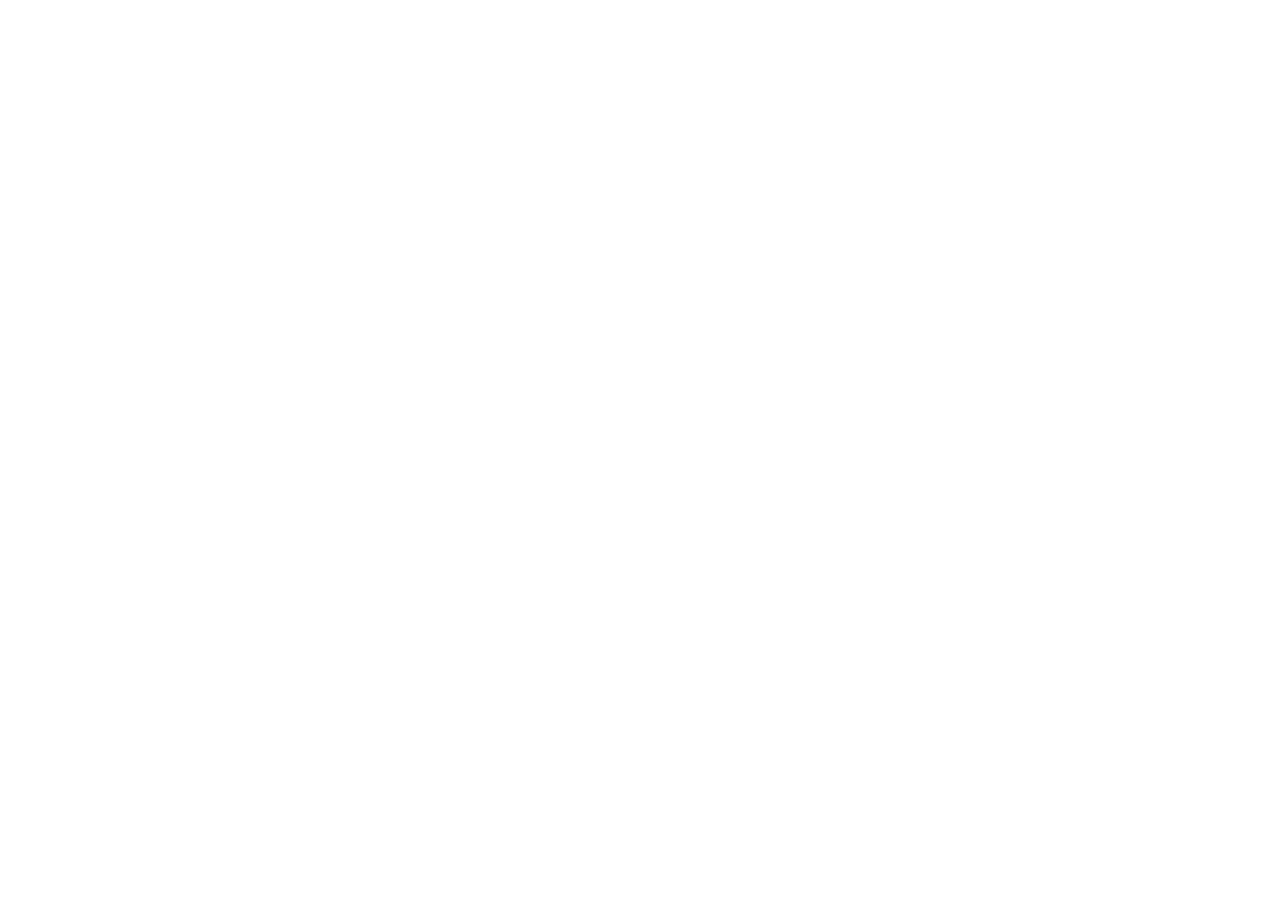
==== index.html @ 8a736838 "tp_06" ====
<!DOCTYPE html>
<html lang="es">
<head>
    <meta charset="UTF-8">
    <meta http-equiv="X-UA-Compatible" content="IE=edge">
    <meta name="viewport" content="width=device-width, initial-scale=1.0">
    <title>pagina_6</title>
</head>
<body>
    <!--PARTE NUMERO 1-->
<!--1:¿Qué propiedad de CSS se utiliza para convertir el contenedor en un contenedor flex?
la propiedad que se utiliza es display-->
<!--2:Qué propiedad de CSS se utiliza para centrar los elementos dentro del contenedor a lo largo del eje principal horizontal?
la propiedad que se usa para centrar los elementos es justift content-->
<!--3:¿Qué propiedad de CSS se utiliza para centrar los elementos dentro del contenedor a lo largo del eje secundario vertical?
la propiedad que se usa para centrar los elementos es el aling items-->
<!--4:¿Cuál es la altura del contenedor especificada en el código?
la altura de el contenedor especificada es de 200 pixeles-->
<!--5:¿Cuál es el ancho de las cajas dentro del contenedor?
el ancho de las cajas es de 100 pixeles-->
<!--6:¿Qué color de fondo se establece para las cajas dentro del contenedor?
el color de fondo establecido es el rojo-->
<!--7:¿Qué etiqueta HTML se utiliza para crear el contenedor?
la etqueta de html que se utiliza para crear el contenedor es el div-->
<!--8:¿Qué clase se aplica al contenedor para aplicar los estilos CSS?
se utiliza la clase .container para que se apliquen los estilos-->
<!--9:¿Qué clase se aplica a las cajas dentro del contenedor para aplicar los estilos CSS?
se utiliza la clase .box para que se apliquen los estilos-->
<!--10:¿Cuál es el propósito principal del código CSS proporcionado?
el proposito principal del codigo proporcionado es aplicar un estilo utilizando las clases .box y .container-->

<!--PARTE NUMERO 2-->
<!--1:¿Qué propiedad CSS se utiliza para establecer un contenedor como contenedor flex?
-->
    
</body>
</html>
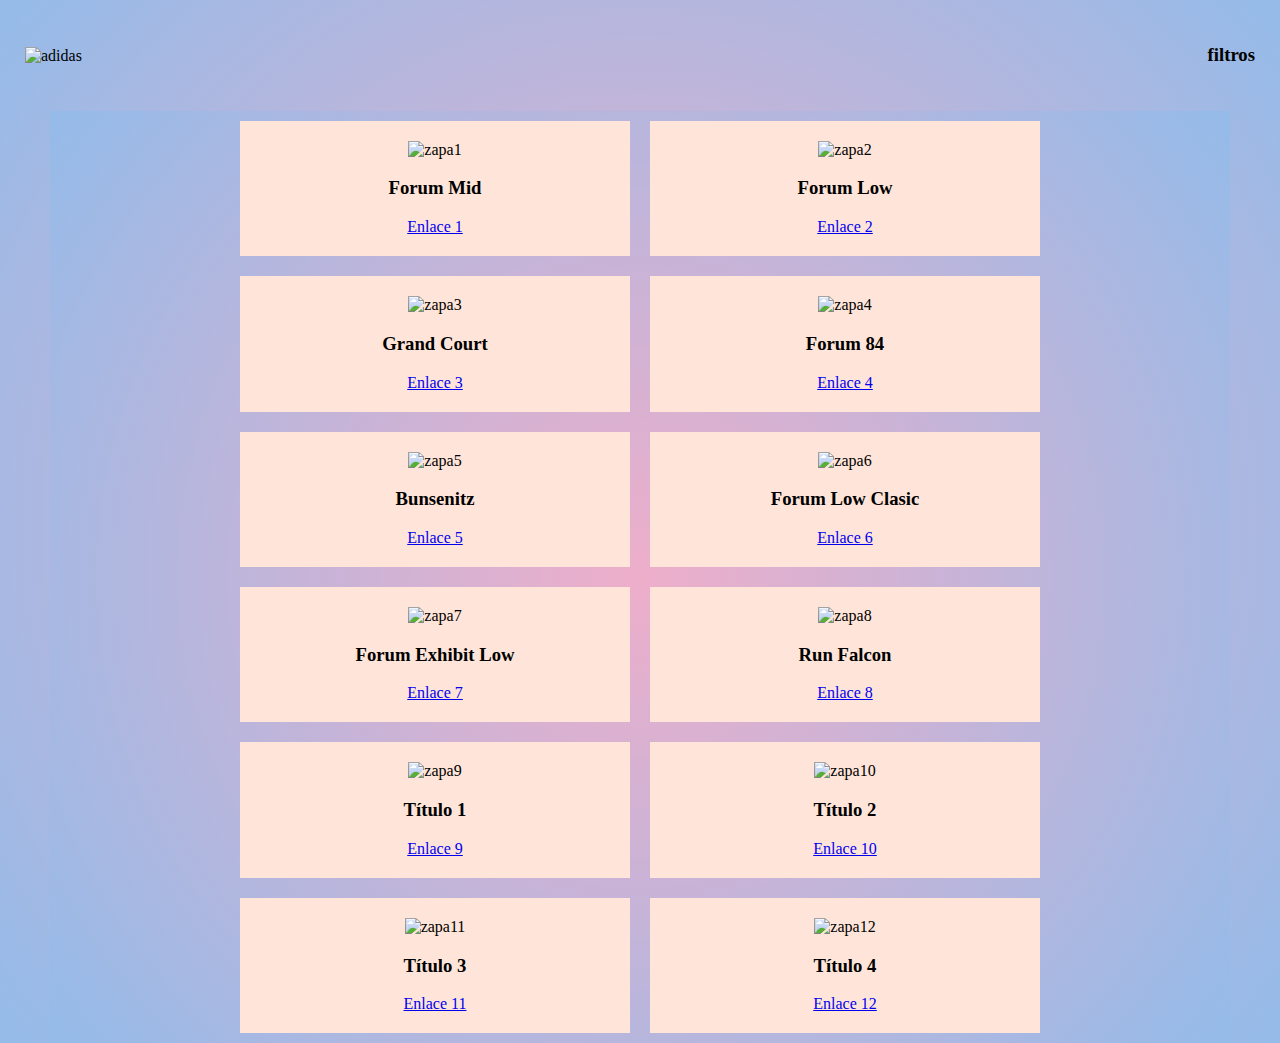
==== commit d7cb555b: "tp-06" ====
--- a/index.html
+++ b/index.html
@@ -5,6 +5,7 @@
     <meta http-equiv="X-UA-Compatible" content="IE=edge">
     <meta name="viewport" content="width=device-width, initial-scale=1.0">
     <title>pagina_6</title>
+    <link rel="stylesheet" href="estilos.css">
 </head>
 <body>
     <!--PARTE NUMERO 1-->
@@ -25,13 +26,102 @@
 <!--8:¿Qué clase se aplica al contenedor para aplicar los estilos CSS?
 se utiliza la clase .container para que se apliquen los estilos-->
 <!--9:¿Qué clase se aplica a las cajas dentro del contenedor para aplicar los estilos CSS?
-se utiliza la clase .box para que se apliquen los estilos-->
+se utiliza la clase .box para que se ap¿Cuál es la propiedad CSS que se utiliza para establecer un margen a la derecha y a la izquierda del contenedor?
+liquen los estilos-->
 <!--10:¿Cuál es el propósito principal del código CSS proporcionado?
 el proposito principal del codigo proporcionado es aplicar un estilo utilizando las clases .box y .container-->
 
 <!--PARTE NUMERO 2-->
 <!--1:¿Qué propiedad CSS se utiliza para establecer un contenedor como contenedor flex?
--->
-    
+ se utiliza el display;flex para establecerlo como contenedor flex-->
+ <!--2:¿Qué valor se utiliza en la propiedad `flex-wrap` para permitir que los elementos se envuelvan en líneas adicionales si no hay suficiente espacio?
+el valor que se utiliza en la propiedad es es flex-wrap; -->
+<!--3:¿Cuál es la propiedad CSS que se utiliza para centrar los elementos a lo largo del eje principal horizontal en un contenedor flex?
+ la propiedad que se usa es justify-content-->
+ <!--4:¿Cuál es la propiedad CSS que se utiliza para centrar los elementos a lo largo del eje secundario vertical en un contenedor flex?
+la propiedad es align items-->
+<!--5: ¿Cuál es el propósito del valor `justify-content: space-between` en la propiedad `justify-content` del encabezado?
+el proposito es separar las cosas afectadas a los bordes-->
+<!--6:¿Cuál es el propósito del valor `align-items: baseline` en la propiedad `align-items` del encabezado?
+el proposito es centrar los elementos-->
+<!--7:¿Qué propiedad CSS se utiliza para establecer el ancho del contenedor del título?
+la propie de css que se utiliza es el heigth y el width-->
+<!--8:. ¿Qué propiedad CSS se utiliza para alinear el texto del título en el centro?
+la propiedad de css que se utiliza para alinear el texto del titulo en el centro es text-align;center-->
+<!--9:¿Cuál es la propiedad CSS que se utiliza para establecer un margen a la derecha y a la izquierda del contenedor?
+dentro de .container utilizo la propiedad justify-conten:start o end para ponerlos a la izquierda y a la derecha-->
+<!--10:¿Qué propiedad CSS se utiliza para establecer el color de fondo del contenedor principal?
+dentro de .container utilizo la propiedad background-color;-->
+<header>
+    <div class="container-image">
+        <img src="https://tuquejasuma.com/media/images/entity15_square_hsj1dMV.png" alt="adidas">
+    </div>
+    <div>
+        <h3 class="container-title">filtros</h3>
+   <!-- https://as2.ftcdn.net/v2/jpg/02/27/83/25/1000_F_227832587_28KOl4CjI6dvt244LUSpyWeJthaVlamd.jpg-->
+   <!--zapas/boton1.html-->
+</header>
+<main class="container">
+    <div class="box">
+        <img src="https://assets.adidas.com/images/h_840,f_auto,q_auto,fl_lossy,c_fill,g_auto/c7227d99699243099c24ac5e00406c2c_9366/Zapatillas_Forum_Mid_Blanco_FY4976_01_standard.jpg" alt="zapa1">
+        <h3>Forum Mid</h3>
+        <a href="#">Enlace 1</a>
+    </div>
+    <div class="box">
+        <img src="https://assets.adidas.com/images/h_840,f_auto,q_auto,fl_lossy,c_fill,g_auto/ef3f832c048044e6a16aaf1b0187558c_9366/Zapatillas_Forum_Low_Gris_HQ7096_01_standard.jpg" alt="zapa2">
+        <h3>Forum Low</h3>
+        <a href="#">Enlace 2</a>
+    </div>
+    <div class="box">
+        <img src="https://assets.adidas.com/images/h_840,f_auto,q_auto,fl_lossy,c_fill,g_auto/4896bd57f0894845b5c0ae8300eec549_9366/Zapatillas_adidas_Grand_Court_Cloudfoam_Comfort_Blanco_GW9195_01_standard.jpg" alt="zapa3">
+        <h3>Grand Court</h3>
+        <a href="#">Enlace 3</a>
+    </div>
+    <div class="box">
+        <img src="https://assets.adidas.com/images/h_840,f_auto,q_auto,fl_lossy,c_fill,g_auto/b48767269cba4c6bbf64af1b016e2e48_9366/Zapatillas_Forum_84_Hi_Blanco_GW4328_01_standard.jpg" alt="zapa4">
+        <h3>Forum 84</h3>
+        <a href="#">Enlace 4</a>
+    </div>
+    <div class="box">
+        <img src="https://assets.adidas.com/images/h_840,f_auto,q_auto,fl_lossy,c_fill,g_auto/fc95fab1ef5d4acdb3e6ae2b0023d230_9366/Zapatillas_Busenitz_Blanco_GY6900_01_standard.jpg" alt="zapa5">
+        <h3>Bunsenitz</h3>
+        <a href="#">Enlace 5</a>
+    </div>
+    <div class="box">
+        <img src="https://assets.adidas.com/images/h_840,f_auto,q_auto,fl_lossy,c_fill,g_auto/f8f8d34f27cb440594d1af12000ecabd_9366/Zapatillas_Forum_Low_Classic_Blanco_FZ6267_01_standard.jpg" alt="zapa6">
+        <h3>Forum Low Clasic</h3>
+        <a href="#">Enlace 6</a>
+    </div>
+    <div class="box">
+        <img src="https://assets.adidas.com/images/h_840,f_auto,q_auto,fl_lossy,c_fill,g_auto/b8568d500d7043e08aa3adf7001ed367_9366/Zapatillas_Forum_Exhibit_Low_Negro_GZ0936_01_standard.jpg" alt="zapa7">
+        <h3>Forum Exhibit Low</h3>
+        <a href="#">Enlace 7</a>
+    </div>
+    <div class="box">
+        <img src="https://assets.adidas.com/images/h_840,f_auto,q_auto,fl_lossy,c_fill,g_auto/08bfbed8550d47f896b3aed100e393bb_9366/Zapatillas_Run_Falcon_2.0_Gris_GV9559_01_standard.jpg" alt="zapa8">
+        <h3>Run Falcon</h3>
+        <a href="#">Enlace 8</a>
+    </div>
+    <div class="box">
+        <img src="https://picsum.photos/200" alt="zapa9">
+        <h3>Título 1</h3>
+        <a href="#">Enlace 9</a>
+    </div>
+    <div class="box">
+        <img src="https://picsum.photos/200" alt="zapa10">
+        <h3>Título 2</h3>
+        <a href="#">Enlace 10</a>
+    </div>
+    <div class="box">
+        <img src="https://picsum.photos/200" alt="zapa11">
+        <h3>Título 3</h3>
+        <a href="#">Enlace 11</a>
+    </div>
+    <div class="box">
+        <img src="https://picsum.photos/200" alt="zapa12">
+        <h3>Título 4</h3>
+        <a href="#">Enlace 12</a>
+    </div>
+</main>
 </body>
 </html>--- a/estilos.css
+++ b/estilos.css
@@ -0,0 +1,52 @@
+body {
+    background: rgb(238,174,202);
+background: radial-gradient(circle, rgba(238,174,202,1) 0%, rgba(148,187,233,1) 100%); 
+    margin: 0;
+    padding: 0;
+}
+
+.container {
+    /* Podés visitar: https://developer.mozilla.org/es/docs/Learn/CSS/CSS_layout/Flexbox#el_modelo_flexible para entender el modelo Flexbox */
+    display: flex; /* Establece el contenedor como un contenedor flex */
+    flex-wrap: wrap; /* Permite que los elementos se envuelvan en líneas adicionales si no hay suficiente espacio */
+    justify-content: center; /* Centra los elementos a lo largo del eje principal horizontal */
+    align-items: center; /* Centra los elementos a lo largo del eje secundario vertical */
+    background: rgb(238,174,202);
+background: radial-gradient(circle, rgba(238,174,202,1) 0%, rgba(148,187,233,1) 100%);
+    margin: 0 50px;/* Margen a la derecha y a la izquierda. El valor 0 es para el margen superior e inferior */
+
+}
+
+header {
+    display: flex; /* Establece el encabezado como un contenedor flex */
+    align-items: baseline; /* Alinea los elementos del encabezado a lo largo de la línea de base */
+    justify-content: space-between; /* Distribuye los elementos del encabezado de manera uniforme a lo largo del eje principal horizontal */
+    padding: 25px;
+
+}
+.container-title {
+    width: 100%;
+    text-align: center;
+    margin-bottom: 20px;
+}
+
+.container-image {
+    text-align: center;
+    margin-bottom: 20px;
+}
+
+.box {
+    width: 350px;
+    padding: 20px;
+    background-color: #ffe5d9;
+    margin: 10px;
+    text-align: center;
+}
+header img{
+    width: 90px;
+    height: 90px;
+}
+img{
+    width: 200px;
+    height: 200px;
+}
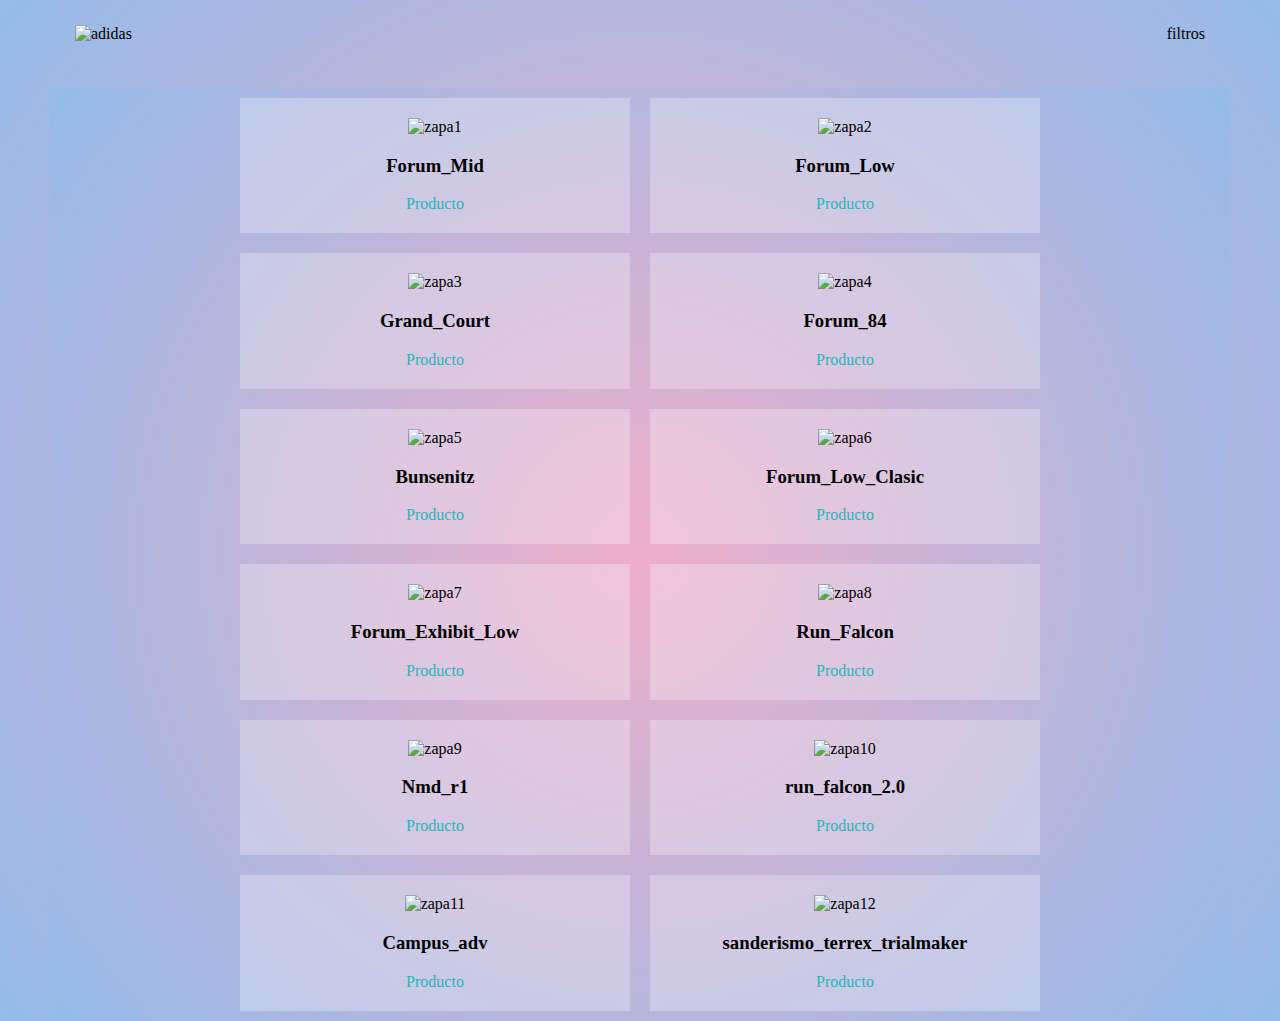
==== commit 67c1c643: "tp_6" ====
--- a/index.html
+++ b/index.html
@@ -57,70 +57,69 @@
         <img src="https://tuquejasuma.com/media/images/entity15_square_hsj1dMV.png" alt="adidas">
     </div>
     <div>
-        <h3 class="container-title">filtros</h3>
-   <!-- https://as2.ftcdn.net/v2/jpg/02/27/83/25/1000_F_227832587_28KOl4CjI6dvt244LUSpyWeJthaVlamd.jpg-->
-   <!--zapas/boton1.html-->
+        <a class="filtros" href="">filtros</a>
+        </div>
 </header>
 <main class="container">
     <div class="box">
         <img src="https://assets.adidas.com/images/h_840,f_auto,q_auto,fl_lossy,c_fill,g_auto/c7227d99699243099c24ac5e00406c2c_9366/Zapatillas_Forum_Mid_Blanco_FY4976_01_standard.jpg" alt="zapa1">
-        <h3>Forum Mid</h3>
-        <a href="#">Enlace 1</a>
+        <h3>Forum_Mid</h3>
+        <a href="#">Producto</a>
     </div>
     <div class="box">
         <img src="https://assets.adidas.com/images/h_840,f_auto,q_auto,fl_lossy,c_fill,g_auto/ef3f832c048044e6a16aaf1b0187558c_9366/Zapatillas_Forum_Low_Gris_HQ7096_01_standard.jpg" alt="zapa2">
-        <h3>Forum Low</h3>
-        <a href="#">Enlace 2</a>
+        <h3>Forum_Low</h3>
+        <a href="#">Producto</a>
     </div>
     <div class="box">
         <img src="https://assets.adidas.com/images/h_840,f_auto,q_auto,fl_lossy,c_fill,g_auto/4896bd57f0894845b5c0ae8300eec549_9366/Zapatillas_adidas_Grand_Court_Cloudfoam_Comfort_Blanco_GW9195_01_standard.jpg" alt="zapa3">
-        <h3>Grand Court</h3>
-        <a href="#">Enlace 3</a>
+        <h3>Grand_Court</h3>
+        <a href="#">Producto</a>
     </div>
     <div class="box">
         <img src="https://assets.adidas.com/images/h_840,f_auto,q_auto,fl_lossy,c_fill,g_auto/b48767269cba4c6bbf64af1b016e2e48_9366/Zapatillas_Forum_84_Hi_Blanco_GW4328_01_standard.jpg" alt="zapa4">
-        <h3>Forum 84</h3>
-        <a href="#">Enlace 4</a>
+        <h3>Forum_84</h3>
+        <a href="#">Producto</a>
     </div>
     <div class="box">
         <img src="https://assets.adidas.com/images/h_840,f_auto,q_auto,fl_lossy,c_fill,g_auto/fc95fab1ef5d4acdb3e6ae2b0023d230_9366/Zapatillas_Busenitz_Blanco_GY6900_01_standard.jpg" alt="zapa5">
         <h3>Bunsenitz</h3>
-        <a href="#">Enlace 5</a>
+        <a href="#">Producto</a>
     </div>
     <div class="box">
         <img src="https://assets.adidas.com/images/h_840,f_auto,q_auto,fl_lossy,c_fill,g_auto/f8f8d34f27cb440594d1af12000ecabd_9366/Zapatillas_Forum_Low_Classic_Blanco_FZ6267_01_standard.jpg" alt="zapa6">
-        <h3>Forum Low Clasic</h3>
-        <a href="#">Enlace 6</a>
+        <h3>Forum_Low_Clasic</h3>
+        <a href="#">Producto</a>
     </div>
     <div class="box">
         <img src="https://assets.adidas.com/images/h_840,f_auto,q_auto,fl_lossy,c_fill,g_auto/b8568d500d7043e08aa3adf7001ed367_9366/Zapatillas_Forum_Exhibit_Low_Negro_GZ0936_01_standard.jpg" alt="zapa7">
-        <h3>Forum Exhibit Low</h3>
-        <a href="#">Enlace 7</a>
+        <h3>Forum_Exhibit_Low</h3>
+        <a href="#">Producto</a>
     </div>
     <div class="box">
         <img src="https://assets.adidas.com/images/h_840,f_auto,q_auto,fl_lossy,c_fill,g_auto/08bfbed8550d47f896b3aed100e393bb_9366/Zapatillas_Run_Falcon_2.0_Gris_GV9559_01_standard.jpg" alt="zapa8">
-        <h3>Run Falcon</h3>
-        <a href="#">Enlace 8</a>
+        <h3>Run_Falcon</h3>
+        <a href="#">Producto</a>
     </div>
     <div class="box">
-        <img src="https://picsum.photos/200" alt="zapa9">
-        <h3>Título 1</h3>
-        <a href="#">Enlace 9</a>
+        <img src="https://assets.adidas.com/images/h_840,f_auto,q_auto,fl_lossy,c_fill,g_auto/0131c01669024f8a8ac4adf800b3f976_9366/Zapatillas_NMD_R1_Blanco_GY6067_01_standard.jpg" alt="zapa9">
+        <h3>Nmd_r1</h3>
+        <a href="#">Producto</a>
     </div>
     <div class="box">
-        <img src="https://picsum.photos/200" alt="zapa10">
-        <h3>Título 2</h3>
-        <a href="#">Enlace 10</a>
+        <img src="https://assets.adidas.com/images/h_840,f_auto,q_auto,fl_lossy,c_fill,g_auto/3db71cefac174197af42ac310115b522_9366/Zapatillas_Run_Falcon_2.0_Negro_FY5943_01_standard.jpg" alt="zapa10">
+        <h3>run_falcon_2.0</h3>
+        <a href="#">Producto</a>
     </div>
     <div class="box">
-        <img src="https://picsum.photos/200" alt="zapa11">
-        <h3>Título 3</h3>
-        <a href="#">Enlace 11</a>
+        <img src="https://assets.adidas.com/images/h_840,f_auto,q_auto,fl_lossy,c_fill,g_auto/8e199318653f41bda1c7ae5f015c0d72_9366/Zapatillas_Campus_ADV_Negro_GY6913_01_standard.jpg" alt="zapa11">
+        <h3>Campus_adv</h3>
+        <a href="#">Producto</a>
     </div>
     <div class="box">
-        <img src="https://picsum.photos/200" alt="zapa12">
-        <h3>Título 4</h3>
-        <a href="#">Enlace 12</a>
+        <img src="https://assets.adidas.com/images/h_840,f_auto,q_auto,fl_lossy,c_fill,g_auto/7b9779b967894f86aba3af5c008bd0ff_9366/Zapatillas_de_Senderismo_Terrex_Trailmaker_Violeta_HP2078_01_standard.jpg" alt="zapa12">
+        <h3>sanderismo_terrex_trialmaker</h3>
+        <a href="#">Producto</a>
     </div>
 </main>
 </body>
--- a/estilos.css
+++ b/estilos.css
@@ -6,22 +6,23 @@
 }
 
 .container {
-    /* Podés visitar: https://developer.mozilla.org/es/docs/Learn/CSS/CSS_layout/Flexbox#el_modelo_flexible para entender el modelo Flexbox */
-    display: flex; /* Establece el contenedor como un contenedor flex */
-    flex-wrap: wrap; /* Permite que los elementos se envuelvan en líneas adicionales si no hay suficiente espacio */
-    justify-content: center; /* Centra los elementos a lo largo del eje principal horizontal */
-    align-items: center; /* Centra los elementos a lo largo del eje secundario vertical */
+   
+    display: flex; 
+    flex-wrap: wrap;
+    justify-content: center; 
+    align-items: center; 
     background: rgb(238,174,202);
 background: radial-gradient(circle, rgba(238,174,202,1) 0%, rgba(148,187,233,1) 100%);
-    margin: 0 50px;/* Margen a la derecha y a la izquierda. El valor 0 es para el margen superior e inferior */
+    margin: 0 50px;
 
 }
 
 header {
-    display: flex; /* Establece el encabezado como un contenedor flex */
-    align-items: baseline; /* Alinea los elementos del encabezado a lo largo de la línea de base */
-    justify-content: space-between; /* Distribuye los elementos del encabezado de manera uniforme a lo largo del eje principal horizontal */
+    display: flex; 
+    align-items: baseline; 
+    justify-content: space-between;     
     padding: 25px;
+    margin: 0 50px;
 
 }
 .container-title {
@@ -38,7 +39,7 @@
 .box {
     width: 350px;
     padding: 20px;
-    background-color: #ffe5d9;
+    background-color: #ffffff47;
     margin: 10px;
     text-align: center;
 }
@@ -50,3 +51,10 @@
     width: 200px;
     height: 200px;
 }
+a{
+    text-decoration: none;
+    color: rgb(43, 181, 186);
+}
+.filtros{
+    color: rgb(0, 0, 0);
+}
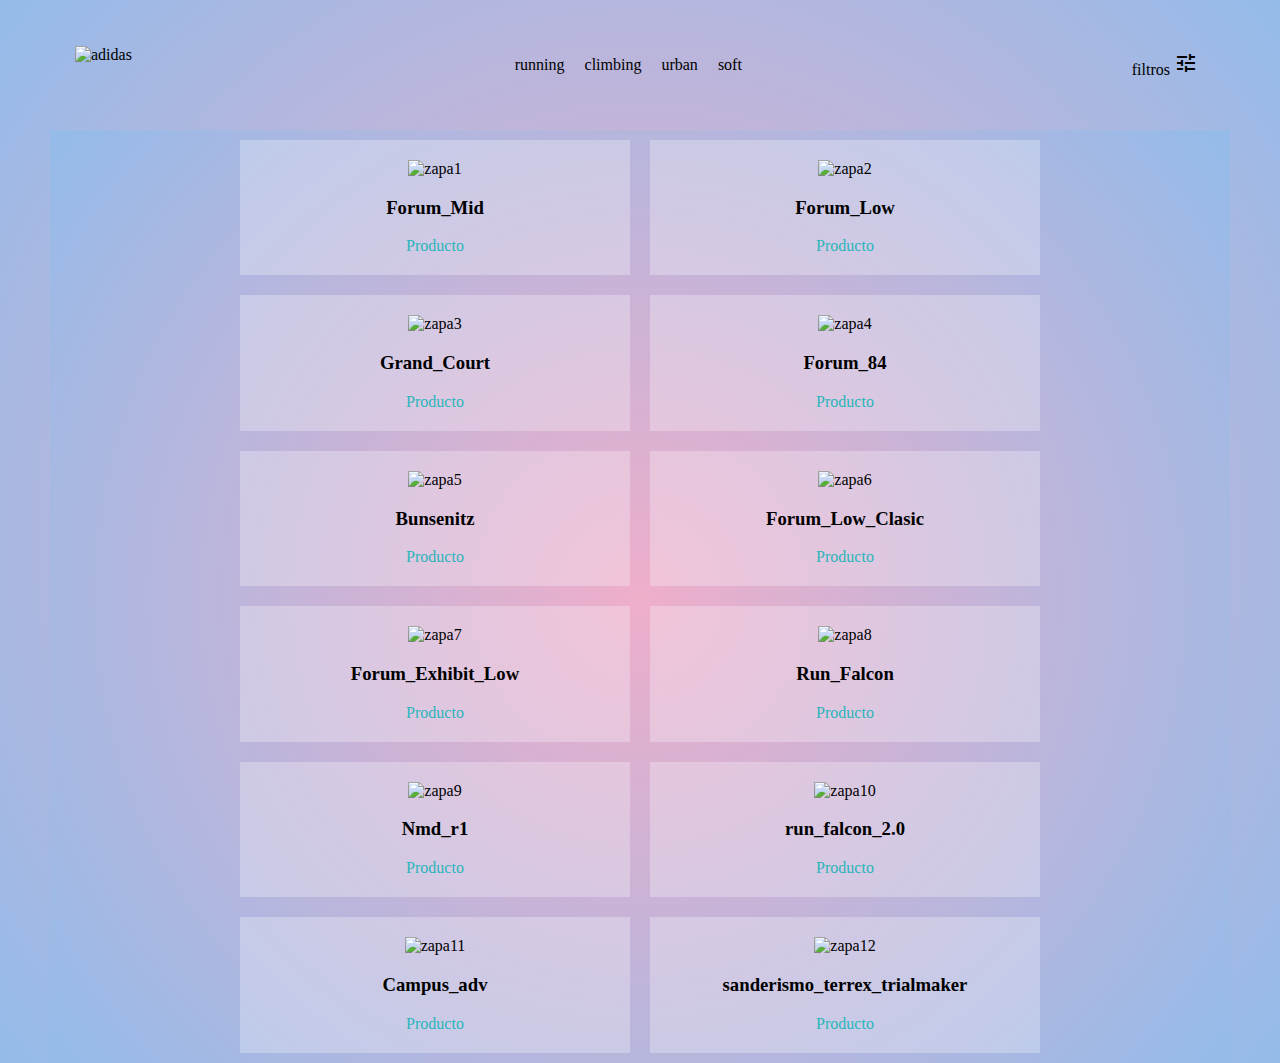
==== commit a71b333a: "tp_6" ====
--- a/index.html
+++ b/index.html
@@ -1,126 +1,153 @@
 <!DOCTYPE html>
 <html lang="es">
+
 <head>
     <meta charset="UTF-8">
     <meta http-equiv="X-UA-Compatible" content="IE=edge">
     <meta name="viewport" content="width=device-width, initial-scale=1.0">
     <title>pagina_6</title>
+    <link rel="stylesheet" href="https://fonts.googleapis.com/css2?family=Material+Symbols+Outlined:opsz,wght,FILL,GRAD@48,700,0,200" />
     <link rel="stylesheet" href="estilos.css">
+
 </head>
+
 <body>
     <!--PARTE NUMERO 1-->
-<!--1:¿Qué propiedad de CSS se utiliza para convertir el contenedor en un contenedor flex?
+    <!--1:¿Qué propiedad de CSS se utiliza para convertir el contenedor en un contenedor flex?
 la propiedad que se utiliza es display-->
-<!--2:Qué propiedad de CSS se utiliza para centrar los elementos dentro del contenedor a lo largo del eje principal horizontal?
+    <!--2:Qué propiedad de CSS se utiliza para centrar los elementos dentro del contenedor a lo largo del eje principal horizontal?
 la propiedad que se usa para centrar los elementos es justift content-->
-<!--3:¿Qué propiedad de CSS se utiliza para centrar los elementos dentro del contenedor a lo largo del eje secundario vertical?
+    <!--3:¿Qué propiedad de CSS se utiliza para centrar los elementos dentro del contenedor a lo largo del eje secundario vertical?
 la propiedad que se usa para centrar los elementos es el aling items-->
-<!--4:¿Cuál es la altura del contenedor especificada en el código?
+    <!--4:¿Cuál es la altura del contenedor especificada en el código?
 la altura de el contenedor especificada es de 200 pixeles-->
-<!--5:¿Cuál es el ancho de las cajas dentro del contenedor?
+    <!--5:¿Cuál es el ancho de las cajas dentro del contenedor?
 el ancho de las cajas es de 100 pixeles-->
-<!--6:¿Qué color de fondo se establece para las cajas dentro del contenedor?
+    <!--6:¿Qué color de fondo se establece para las cajas dentro del contenedor?
 el color de fondo establecido es el rojo-->
-<!--7:¿Qué etiqueta HTML se utiliza para crear el contenedor?
+    <!--7:¿Qué etiqueta HTML se utiliza para crear el contenedor?
 la etqueta de html que se utiliza para crear el contenedor es el div-->
-<!--8:¿Qué clase se aplica al contenedor para aplicar los estilos CSS?
+    <!--8:¿Qué clase se aplica al contenedor para aplicar los estilos CSS?
 se utiliza la clase .container para que se apliquen los estilos-->
-<!--9:¿Qué clase se aplica a las cajas dentro del contenedor para aplicar los estilos CSS?
+    <!--9:¿Qué clase se aplica a las cajas dentro del contenedor para aplicar los estilos CSS?
 se utiliza la clase .box para que se ap¿Cuál es la propiedad CSS que se utiliza para establecer un margen a la derecha y a la izquierda del contenedor?
 liquen los estilos-->
-<!--10:¿Cuál es el propósito principal del código CSS proporcionado?
+    <!--10:¿Cuál es el propósito principal del código CSS proporcionado?
 el proposito principal del codigo proporcionado es aplicar un estilo utilizando las clases .box y .container-->
 
-<!--PARTE NUMERO 2-->
-<!--1:¿Qué propiedad CSS se utiliza para establecer un contenedor como contenedor flex?
+    <!--PARTE NUMERO 2-->
+    <!--1:¿Qué propiedad CSS se utiliza para establecer un contenedor como contenedor flex?
  se utiliza el display;flex para establecerlo como contenedor flex-->
- <!--2:¿Qué valor se utiliza en la propiedad `flex-wrap` para permitir que los elementos se envuelvan en líneas adicionales si no hay suficiente espacio?
+    <!--2:¿Qué valor se utiliza en la propiedad `flex-wrap` para permitir que los elementos se envuelvan en líneas adicionales si no hay suficiente espacio?
 el valor que se utiliza en la propiedad es es flex-wrap; -->
-<!--3:¿Cuál es la propiedad CSS que se utiliza para centrar los elementos a lo largo del eje principal horizontal en un contenedor flex?
+    <!--3:¿Cuál es la propiedad CSS que se utiliza para centrar los elementos a lo largo del eje principal horizontal en un contenedor flex?
  la propiedad que se usa es justify-content-->
- <!--4:¿Cuál es la propiedad CSS que se utiliza para centrar los elementos a lo largo del eje secundario vertical en un contenedor flex?
+    <!--4:¿Cuál es la propiedad CSS que se utiliza para centrar los elementos a lo largo del eje secundario vertical en un contenedor flex?
 la propiedad es align items-->
-<!--5: ¿Cuál es el propósito del valor `justify-content: space-between` en la propiedad `justify-content` del encabezado?
+    <!--5: ¿Cuál es el propósito del valor `justify-content: space-between` en la propiedad `justify-content` del encabezado?
 el proposito es separar las cosas afectadas a los bordes-->
-<!--6:¿Cuál es el propósito del valor `align-items: baseline` en la propiedad `align-items` del encabezado?
+    <!--6:¿Cuál es el propósito del valor `align-items: baseline` en la propiedad `align-items` del encabezado?
 el proposito es centrar los elementos-->
-<!--7:¿Qué propiedad CSS se utiliza para establecer el ancho del contenedor del título?
+    <!--7:¿Qué propiedad CSS se utiliza para establecer el ancho del contenedor del título?
 la propie de css que se utiliza es el heigth y el width-->
-<!--8:. ¿Qué propiedad CSS se utiliza para alinear el texto del título en el centro?
+    <!--8:. ¿Qué propiedad CSS se utiliza para alinear el texto del título en el centro?
 la propiedad de css que se utiliza para alinear el texto del titulo en el centro es text-align;center-->
-<!--9:¿Cuál es la propiedad CSS que se utiliza para establecer un margen a la derecha y a la izquierda del contenedor?
+    <!--9:¿Cuál es la propiedad CSS que se utiliza para establecer un margen a la derecha y a la izquierda del contenedor?
 dentro de .container utilizo la propiedad justify-conten:start o end para ponerlos a la izquierda y a la derecha-->
-<!--10:¿Qué propiedad CSS se utiliza para establecer el color de fondo del contenedor principal?
+    <!--10:¿Qué propiedad CSS se utiliza para establecer el color de fondo del contenedor principal?
 dentro de .container utilizo la propiedad background-color;-->
-<header>
-    <div class="container-image">
-        <img src="https://tuquejasuma.com/media/images/entity15_square_hsj1dMV.png" alt="adidas">
-    </div>
-    <div>
-        <a class="filtros" href="">filtros</a>
+    <header>
+        <div class="container-image">
+            <img src="https://tuquejasuma.com/media/images/entity15_square_hsj1dMV.png" alt="adidas">
         </div>
-</header>
-<main class="container">
-    <div class="box">
-        <img src="https://assets.adidas.com/images/h_840,f_auto,q_auto,fl_lossy,c_fill,g_auto/c7227d99699243099c24ac5e00406c2c_9366/Zapatillas_Forum_Mid_Blanco_FY4976_01_standard.jpg" alt="zapa1">
-        <h3>Forum_Mid</h3>
-        <a href="#">Producto</a>
-    </div>
-    <div class="box">
-        <img src="https://assets.adidas.com/images/h_840,f_auto,q_auto,fl_lossy,c_fill,g_auto/ef3f832c048044e6a16aaf1b0187558c_9366/Zapatillas_Forum_Low_Gris_HQ7096_01_standard.jpg" alt="zapa2">
-        <h3>Forum_Low</h3>
-        <a href="#">Producto</a>
-    </div>
-    <div class="box">
-        <img src="https://assets.adidas.com/images/h_840,f_auto,q_auto,fl_lossy,c_fill,g_auto/4896bd57f0894845b5c0ae8300eec549_9366/Zapatillas_adidas_Grand_Court_Cloudfoam_Comfort_Blanco_GW9195_01_standard.jpg" alt="zapa3">
-        <h3>Grand_Court</h3>
-        <a href="#">Producto</a>
-    </div>
-    <div class="box">
-        <img src="https://assets.adidas.com/images/h_840,f_auto,q_auto,fl_lossy,c_fill,g_auto/b48767269cba4c6bbf64af1b016e2e48_9366/Zapatillas_Forum_84_Hi_Blanco_GW4328_01_standard.jpg" alt="zapa4">
-        <h3>Forum_84</h3>
-        <a href="#">Producto</a>
-    </div>
-    <div class="box">
-        <img src="https://assets.adidas.com/images/h_840,f_auto,q_auto,fl_lossy,c_fill,g_auto/fc95fab1ef5d4acdb3e6ae2b0023d230_9366/Zapatillas_Busenitz_Blanco_GY6900_01_standard.jpg" alt="zapa5">
-        <h3>Bunsenitz</h3>
-        <a href="#">Producto</a>
-    </div>
-    <div class="box">
-        <img src="https://assets.adidas.com/images/h_840,f_auto,q_auto,fl_lossy,c_fill,g_auto/f8f8d34f27cb440594d1af12000ecabd_9366/Zapatillas_Forum_Low_Classic_Blanco_FZ6267_01_standard.jpg" alt="zapa6">
-        <h3>Forum_Low_Clasic</h3>
-        <a href="#">Producto</a>
-    </div>
-    <div class="box">
-        <img src="https://assets.adidas.com/images/h_840,f_auto,q_auto,fl_lossy,c_fill,g_auto/b8568d500d7043e08aa3adf7001ed367_9366/Zapatillas_Forum_Exhibit_Low_Negro_GZ0936_01_standard.jpg" alt="zapa7">
-        <h3>Forum_Exhibit_Low</h3>
-        <a href="#">Producto</a>
-    </div>
-    <div class="box">
-        <img src="https://assets.adidas.com/images/h_840,f_auto,q_auto,fl_lossy,c_fill,g_auto/08bfbed8550d47f896b3aed100e393bb_9366/Zapatillas_Run_Falcon_2.0_Gris_GV9559_01_standard.jpg" alt="zapa8">
-        <h3>Run_Falcon</h3>
-        <a href="#">Producto</a>
-    </div>
-    <div class="box">
-        <img src="https://assets.adidas.com/images/h_840,f_auto,q_auto,fl_lossy,c_fill,g_auto/0131c01669024f8a8ac4adf800b3f976_9366/Zapatillas_NMD_R1_Blanco_GY6067_01_standard.jpg" alt="zapa9">
-        <h3>Nmd_r1</h3>
-        <a href="#">Producto</a>
-    </div>
-    <div class="box">
-        <img src="https://assets.adidas.com/images/h_840,f_auto,q_auto,fl_lossy,c_fill,g_auto/3db71cefac174197af42ac310115b522_9366/Zapatillas_Run_Falcon_2.0_Negro_FY5943_01_standard.jpg" alt="zapa10">
-        <h3>run_falcon_2.0</h3>
-        <a href="#">Producto</a>
-    </div>
-    <div class="box">
-        <img src="https://assets.adidas.com/images/h_840,f_auto,q_auto,fl_lossy,c_fill,g_auto/8e199318653f41bda1c7ae5f015c0d72_9366/Zapatillas_Campus_ADV_Negro_GY6913_01_standard.jpg" alt="zapa11">
-        <h3>Campus_adv</h3>
-        <a href="#">Producto</a>
-    </div>
-    <div class="box">
-        <img src="https://assets.adidas.com/images/h_840,f_auto,q_auto,fl_lossy,c_fill,g_auto/7b9779b967894f86aba3af5c008bd0ff_9366/Zapatillas_de_Senderismo_Terrex_Trailmaker_Violeta_HP2078_01_standard.jpg" alt="zapa12">
-        <h3>sanderismo_terrex_trialmaker</h3>
-        <a href="#">Producto</a>
-    </div>
-</main>
+        <div>
+            <nav>
+                <ul class="menus" >
+                    <li><a href="">running</a></li>
+                    <li><a href="">climbing</a></li>
+                    <li><a href="">urban</a></li>
+                    <li><a href="">soft</a></li>
+                </ul>
+            </nav>
+        </div>
+        <div>
+            <a class="filtros" href="">filtros <span class="material-symbols-outlined">tune</span></a>
+        </div>
+    </header>
+    <main class="container">
+        <div class="box">
+            <img src="https://assets.adidas.com/images/h_840,f_auto,q_auto,fl_lossy,c_fill,g_auto/c7227d99699243099c24ac5e00406c2c_9366/Zapatillas_Forum_Mid_Blanco_FY4976_01_standard.jpg"
+                alt="zapa1">
+            <h3>Forum_Mid</h3>
+            <a href="#">Producto</a>
+        </div>
+        <div class="box">
+            <img src="https://assets.adidas.com/images/h_840,f_auto,q_auto,fl_lossy,c_fill,g_auto/ef3f832c048044e6a16aaf1b0187558c_9366/Zapatillas_Forum_Low_Gris_HQ7096_01_standard.jpg"
+                alt="zapa2">
+            <h3>Forum_Low</h3>
+            <a href="#">Producto</a>
+        </div>
+        <div class="box">
+            <img src="https://assets.adidas.com/images/h_840,f_auto,q_auto,fl_lossy,c_fill,g_auto/4896bd57f0894845b5c0ae8300eec549_9366/Zapatillas_adidas_Grand_Court_Cloudfoam_Comfort_Blanco_GW9195_01_standard.jpg"
+                alt="zapa3">
+            <h3>Grand_Court</h3>
+            <a href="#">Producto</a>
+        </div>
+        <div class="box">
+            <img src="https://assets.adidas.com/images/h_840,f_auto,q_auto,fl_lossy,c_fill,g_auto/b48767269cba4c6bbf64af1b016e2e48_9366/Zapatillas_Forum_84_Hi_Blanco_GW4328_01_standard.jpg"
+                alt="zapa4">
+            <h3>Forum_84</h3>
+            <a href="#">Producto</a>
+        </div>
+        <div class="box">
+            <img src="https://assets.adidas.com/images/h_840,f_auto,q_auto,fl_lossy,c_fill,g_auto/fc95fab1ef5d4acdb3e6ae2b0023d230_9366/Zapatillas_Busenitz_Blanco_GY6900_01_standard.jpg"
+                alt="zapa5">
+            <h3>Bunsenitz</h3>
+            <a href="#">Producto</a>
+        </div>
+        <div class="box">
+            <img src="https://assets.adidas.com/images/h_840,f_auto,q_auto,fl_lossy,c_fill,g_auto/f8f8d34f27cb440594d1af12000ecabd_9366/Zapatillas_Forum_Low_Classic_Blanco_FZ6267_01_standard.jpg"
+                alt="zapa6">
+            <h3>Forum_Low_Clasic</h3>
+            <a href="#">Producto</a>
+        </div>
+        <div class="box">
+            <img src="https://assets.adidas.com/images/h_840,f_auto,q_auto,fl_lossy,c_fill,g_auto/b8568d500d7043e08aa3adf7001ed367_9366/Zapatillas_Forum_Exhibit_Low_Negro_GZ0936_01_standard.jpg"
+                alt="zapa7">
+            <h3>Forum_Exhibit_Low</h3>
+            <a href="#">Producto</a>
+        </div>
+        <div class="box">
+            <img src="https://assets.adidas.com/images/h_840,f_auto,q_auto,fl_lossy,c_fill,g_auto/08bfbed8550d47f896b3aed100e393bb_9366/Zapatillas_Run_Falcon_2.0_Gris_GV9559_01_standard.jpg"
+                alt="zapa8">
+            <h3>Run_Falcon</h3>
+            <a href="#">Producto</a>
+        </div>
+        <div class="box">
+            <img src="https://assets.adidas.com/images/h_840,f_auto,q_auto,fl_lossy,c_fill,g_auto/0131c01669024f8a8ac4adf800b3f976_9366/Zapatillas_NMD_R1_Blanco_GY6067_01_standard.jpg"
+                alt="zapa9">
+            <h3>Nmd_r1</h3>
+            <a href="#">Producto</a>
+        </div>
+        <div class="box">
+            <img src="https://assets.adidas.com/images/h_840,f_auto,q_auto,fl_lossy,c_fill,g_auto/3db71cefac174197af42ac310115b522_9366/Zapatillas_Run_Falcon_2.0_Negro_FY5943_01_standard.jpg"
+                alt="zapa10">
+            <h3>run_falcon_2.0</h3>
+            <a href="#">Producto</a>
+        </div>
+        <div class="box">
+            <img src="https://assets.adidas.com/images/h_840,f_auto,q_auto,fl_lossy,c_fill,g_auto/8e199318653f41bda1c7ae5f015c0d72_9366/Zapatillas_Campus_ADV_Negro_GY6913_01_standard.jpg"
+                alt="zapa11">
+            <h3>Campus_adv</h3>
+            <a href="#">Producto</a>
+        </div>
+        <div class="box">
+            <img src="https://assets.adidas.com/images/h_840,f_auto,q_auto,fl_lossy,c_fill,g_auto/7b9779b967894f86aba3af5c008bd0ff_9366/Zapatillas_de_Senderismo_Terrex_Trailmaker_Violeta_HP2078_01_standard.jpg"
+                alt="zapa12">
+            <h3>sanderismo_terrex_trialmaker</h3>
+            <a href="#">Producto</a>
+        </div>
+    </main>
 </body>
+
 </html>--- a/estilos.css
+++ b/estilos.css
@@ -3,45 +3,6 @@
 background: radial-gradient(circle, rgba(238,174,202,1) 0%, rgba(148,187,233,1) 100%); 
     margin: 0;
     padding: 0;
-}
-
-.container {
-   
-    display: flex; 
-    flex-wrap: wrap;
-    justify-content: center; 
-    align-items: center; 
-    background: rgb(238,174,202);
-background: radial-gradient(circle, rgba(238,174,202,1) 0%, rgba(148,187,233,1) 100%);
-    margin: 0 50px;
-
-}
-
-header {
-    display: flex; 
-    align-items: baseline; 
-    justify-content: space-between;     
-    padding: 25px;
-    margin: 0 50px;
-
-}
-.container-title {
-    width: 100%;
-    text-align: center;
-    margin-bottom: 20px;
-}
-
-.container-image {
-    text-align: center;
-    margin-bottom: 20px;
-}
-
-.box {
-    width: 350px;
-    padding: 20px;
-    background-color: #ffffff47;
-    margin: 10px;
-    text-align: center;
 }
 header img{
     width: 90px;
@@ -55,6 +16,55 @@
     text-decoration: none;
     color: rgb(43, 181, 186);
 }
+header {
+    display: flex; 
+    align-items: center; 
+    justify-content: space-between;     
+    padding: 25px;
+    margin: 0 50px;
+}
+.container-title {
+    width: 100%;
+    text-align: center;
+    margin-bottom: 20px;
+}
+.container-image {
+    text-align: center;
+    margin-bottom: 20px;
+}
+.box {
+    width: 350px;
+    padding: 20px;
+    background-color: #ffffff47;
+    margin: 10px;
+    text-align: center;
+}
 .filtros{
-    color: rgb(0, 0, 0);
+    border: 5px;
+    padding: 7px;
+    color: black;
 }
+.container {
+    display: flex; 
+    flex-wrap: wrap;
+    justify-content: center; 
+    align-items: center; 
+    background: rgb(238,174,202);
+background: radial-gradient(circle, rgba(238,174,202,1) 0%, rgba(148,187,233,1) 100%);
+    margin: 0 50px;
+}
+.menus li{
+    list-style: none;
+    margin: 10px;
+}
+.menus a{
+    color: black;
+    display: flex;
+   
+}
+.menus{
+    display: flex;
+    border: 5px;
+    padding: 5px;
+
+}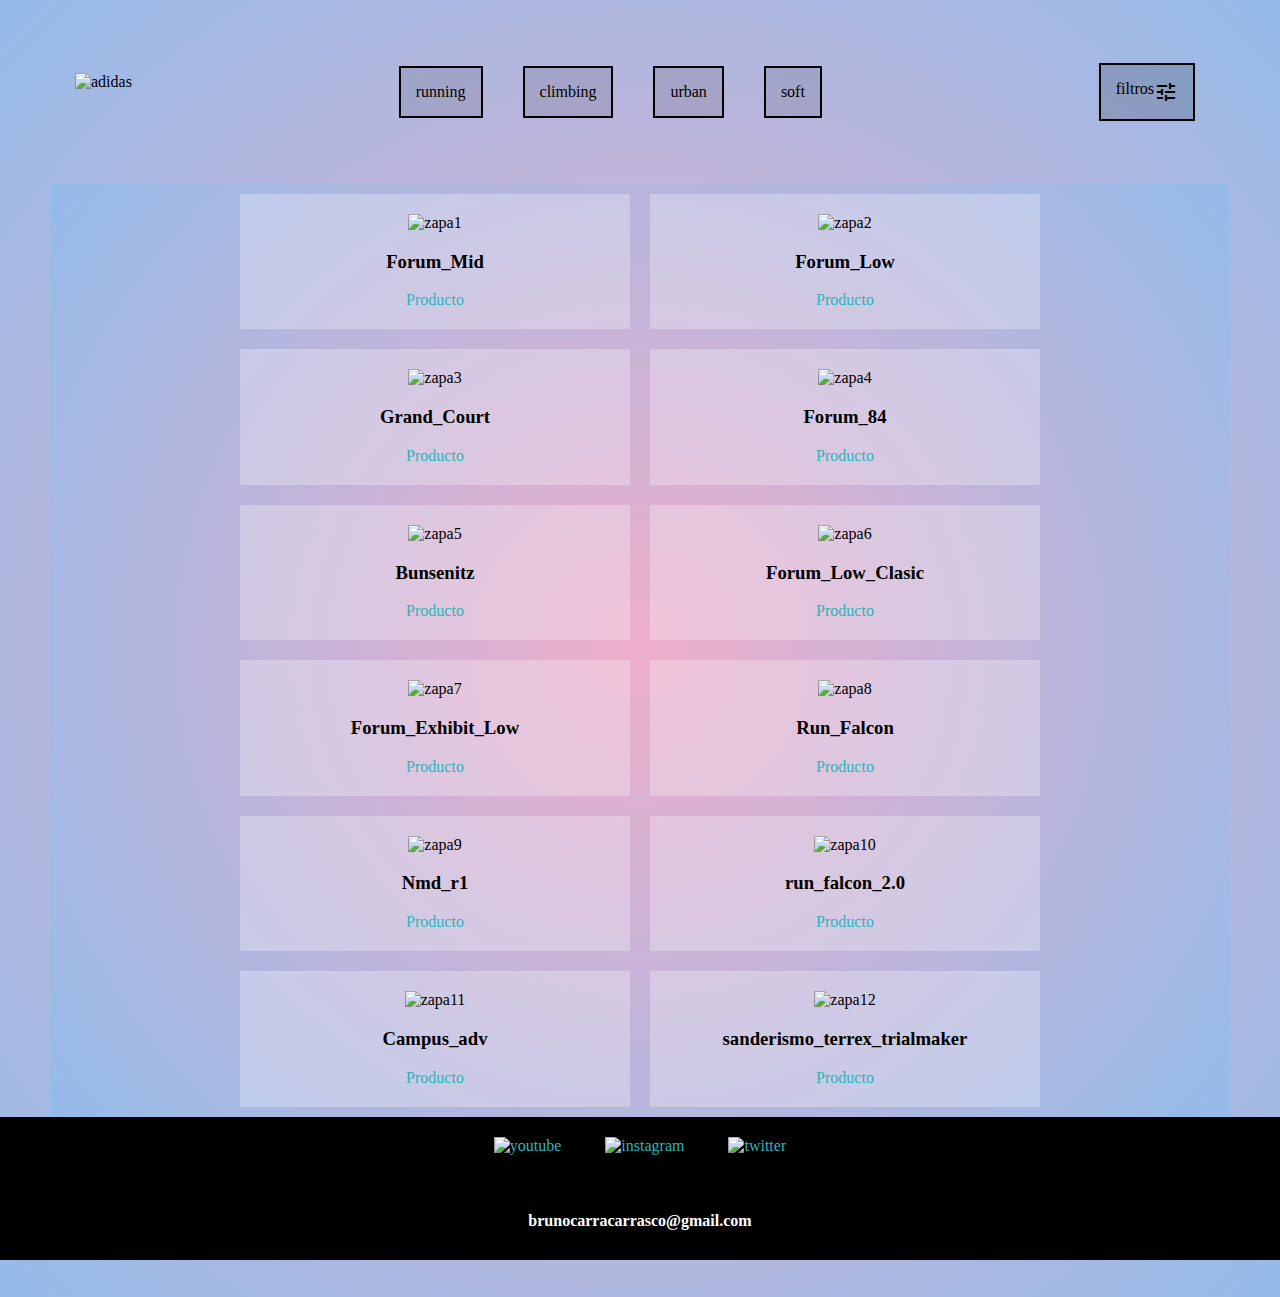
==== commit 3b9bce2a: "tp_6" ====
--- a/index.html
+++ b/index.html
@@ -79,75 +79,82 @@
             <img src="https://assets.adidas.com/images/h_840,f_auto,q_auto,fl_lossy,c_fill,g_auto/c7227d99699243099c24ac5e00406c2c_9366/Zapatillas_Forum_Mid_Blanco_FY4976_01_standard.jpg"
                 alt="zapa1">
             <h3>Forum_Mid</h3>
-            <a href="#">Producto</a>
+            <a href="">Producto</a>
         </div>
         <div class="box">
             <img src="https://assets.adidas.com/images/h_840,f_auto,q_auto,fl_lossy,c_fill,g_auto/ef3f832c048044e6a16aaf1b0187558c_9366/Zapatillas_Forum_Low_Gris_HQ7096_01_standard.jpg"
                 alt="zapa2">
             <h3>Forum_Low</h3>
-            <a href="#">Producto</a>
+            <a href="">Producto</a>
         </div>
         <div class="box">
             <img src="https://assets.adidas.com/images/h_840,f_auto,q_auto,fl_lossy,c_fill,g_auto/4896bd57f0894845b5c0ae8300eec549_9366/Zapatillas_adidas_Grand_Court_Cloudfoam_Comfort_Blanco_GW9195_01_standard.jpg"
                 alt="zapa3">
             <h3>Grand_Court</h3>
-            <a href="#">Producto</a>
+            <a href="">Producto</a>
         </div>
         <div class="box">
             <img src="https://assets.adidas.com/images/h_840,f_auto,q_auto,fl_lossy,c_fill,g_auto/b48767269cba4c6bbf64af1b016e2e48_9366/Zapatillas_Forum_84_Hi_Blanco_GW4328_01_standard.jpg"
                 alt="zapa4">
             <h3>Forum_84</h3>
-            <a href="#">Producto</a>
+            <a href="">Producto</a>
         </div>
         <div class="box">
             <img src="https://assets.adidas.com/images/h_840,f_auto,q_auto,fl_lossy,c_fill,g_auto/fc95fab1ef5d4acdb3e6ae2b0023d230_9366/Zapatillas_Busenitz_Blanco_GY6900_01_standard.jpg"
                 alt="zapa5">
             <h3>Bunsenitz</h3>
-            <a href="#">Producto</a>
+            <a href="">Producto</a>
         </div>
         <div class="box">
             <img src="https://assets.adidas.com/images/h_840,f_auto,q_auto,fl_lossy,c_fill,g_auto/f8f8d34f27cb440594d1af12000ecabd_9366/Zapatillas_Forum_Low_Classic_Blanco_FZ6267_01_standard.jpg"
                 alt="zapa6">
             <h3>Forum_Low_Clasic</h3>
-            <a href="#">Producto</a>
+            <a href="">Producto</a>
         </div>
         <div class="box">
             <img src="https://assets.adidas.com/images/h_840,f_auto,q_auto,fl_lossy,c_fill,g_auto/b8568d500d7043e08aa3adf7001ed367_9366/Zapatillas_Forum_Exhibit_Low_Negro_GZ0936_01_standard.jpg"
                 alt="zapa7">
             <h3>Forum_Exhibit_Low</h3>
-            <a href="#">Producto</a>
+            <a href="">Producto</a>
         </div>
         <div class="box">
             <img src="https://assets.adidas.com/images/h_840,f_auto,q_auto,fl_lossy,c_fill,g_auto/08bfbed8550d47f896b3aed100e393bb_9366/Zapatillas_Run_Falcon_2.0_Gris_GV9559_01_standard.jpg"
                 alt="zapa8">
             <h3>Run_Falcon</h3>
-            <a href="#">Producto</a>
+            <a href="">Producto</a>
         </div>
         <div class="box">
             <img src="https://assets.adidas.com/images/h_840,f_auto,q_auto,fl_lossy,c_fill,g_auto/0131c01669024f8a8ac4adf800b3f976_9366/Zapatillas_NMD_R1_Blanco_GY6067_01_standard.jpg"
                 alt="zapa9">
             <h3>Nmd_r1</h3>
-            <a href="#">Producto</a>
+            <a href="">Producto</a>
         </div>
         <div class="box">
             <img src="https://assets.adidas.com/images/h_840,f_auto,q_auto,fl_lossy,c_fill,g_auto/3db71cefac174197af42ac310115b522_9366/Zapatillas_Run_Falcon_2.0_Negro_FY5943_01_standard.jpg"
                 alt="zapa10">
             <h3>run_falcon_2.0</h3>
-            <a href="#">Producto</a>
+            <a href="">Producto</a>
         </div>
         <div class="box">
             <img src="https://assets.adidas.com/images/h_840,f_auto,q_auto,fl_lossy,c_fill,g_auto/8e199318653f41bda1c7ae5f015c0d72_9366/Zapatillas_Campus_ADV_Negro_GY6913_01_standard.jpg"
                 alt="zapa11">
             <h3>Campus_adv</h3>
-            <a href="#">Producto</a>
+            <a href="">Producto</a>
         </div>
         <div class="box">
             <img src="https://assets.adidas.com/images/h_840,f_auto,q_auto,fl_lossy,c_fill,g_auto/7b9779b967894f86aba3af5c008bd0ff_9366/Zapatillas_de_Senderismo_Terrex_Trailmaker_Violeta_HP2078_01_standard.jpg"
                 alt="zapa12">
             <h3>sanderismo_terrex_trialmaker</h3>
-            <a href="#">Producto</a>
+            <a href="">Producto</a>
         </div>
     </main>
+    <footer>
+<a href="."><img src="https://upload.wikimedia.org/wikipedia/commons/thumb/4/4f/YouTube_social_white_squircle.svg/2048px-YouTube_social_white_squircle.svg.png" alt="youtube"></a>
+<a href="."><img src="https://upload.wikimedia.org/wikipedia/commons/thumb/5/58/Instagram-Icon.png/800px-Instagram-Icon.png" alt="instagram"></a>
+<a href="."><img src="https://upload.wikimedia.org/wikipedia/commons/thumb/6/6f/Logo_of_Twitter.svg/1200px-Logo_of_Twitter.svg.png" alt="twitter"></a>
+<h6>brunocarracarrasco@gmail.com</h6>
+
+    </footer>
 </body>
 
 </html>--- a/estilos.css
+++ b/estilos.css
@@ -1,37 +1,45 @@
 body {
-    background: rgb(238,174,202);
-background: radial-gradient(circle, rgba(238,174,202,1) 0%, rgba(148,187,233,1) 100%); 
+    background: rgb(238, 174, 202);
+    background: radial-gradient(circle, rgba(238, 174, 202, 1) 0%, rgba(148, 187, 233, 1) 100%);
     margin: 0;
     padding: 0;
 }
-header img{
-    width: 90px;
-    height: 90px;
+
+header img {
+    width: 130px;
+    height: 130px;
 }
-img{
+
+img {
     width: 200px;
     height: 200px;
 }
-a{
+
+a {
     text-decoration: none;
     color: rgb(43, 181, 186);
 }
+
+/*clase de header*/
 header {
-    display: flex; 
-    align-items: center; 
-    justify-content: space-between;     
+    display: flex;
+    align-items: center;
+    justify-content: space-between;
     padding: 25px;
     margin: 0 50px;
 }
+
 .container-title {
     width: 100%;
     text-align: center;
     margin-bottom: 20px;
 }
+
 .container-image {
     text-align: center;
     margin-bottom: 20px;
 }
+
 .box {
     width: 350px;
     padding: 20px;
@@ -39,32 +47,59 @@
     margin: 10px;
     text-align: center;
 }
-.filtros{
-    border: 5px;
-    padding: 7px;
+
+.filtros {
+    border: 2px black solid;
+    background-color: rgba(0, 0, 0, 0.152);
+    margin: 10px;
+    padding: 15px;
     color: black;
+    display: flex;
+    justify-content: center;
+
 }
+
 .container {
-    display: flex; 
+    display: flex;
     flex-wrap: wrap;
-    justify-content: center; 
-    align-items: center; 
-    background: rgb(238,174,202);
-background: radial-gradient(circle, rgba(238,174,202,1) 0%, rgba(148,187,233,1) 100%);
+    justify-content: center;
+    align-items: center;
+    background: rgb(238, 174, 202);
+    background: radial-gradient(circle, rgba(238, 174, 202, 1) 0%, rgba(148, 187, 233, 1) 100%);
     margin: 0 50px;
 }
-.menus li{
-    list-style: none;
-    margin: 10px;
-}
-.menus a{
+
+.menus a {
     color: black;
     display: flex;
-   
 }
-.menus{
+
+.menus {
     display: flex;
     border: 5px;
     padding: 5px;
+}
 
+.menus li {
+    border: 2px solid rgb(0, 0, 0);
+    background-color: rgba(0, 0, 0, 0.099);
+    margin: 20px;
+    padding: 15px;
+    list-style: none;
+}
+
+/* footer */
+footer {
+    background-color: black;
+    text-align: center;
+}
+footer img {
+    padding: 20px;
+    width: 50px;
+    height: 50px;
+}
+footer h6{
+    color: white;
+    padding-bottom: 30px;
+    font-size: medium;
 }